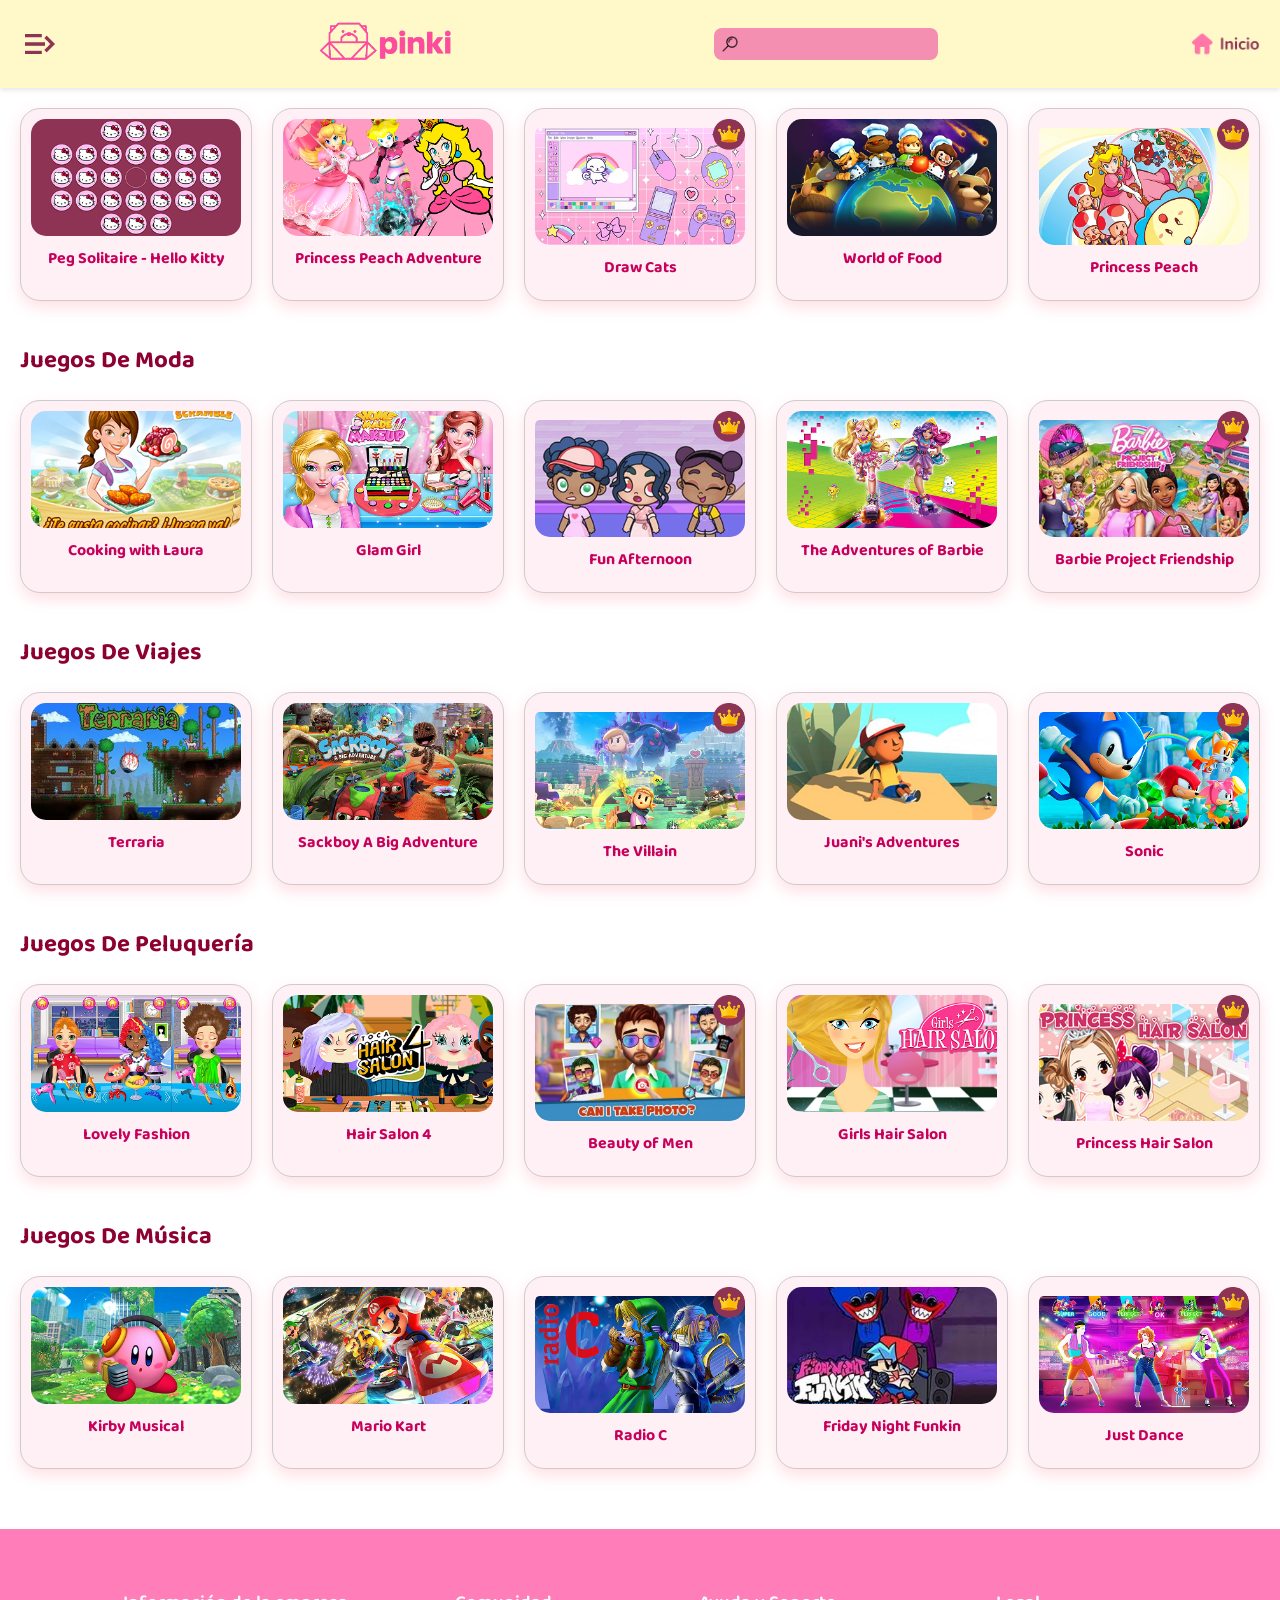
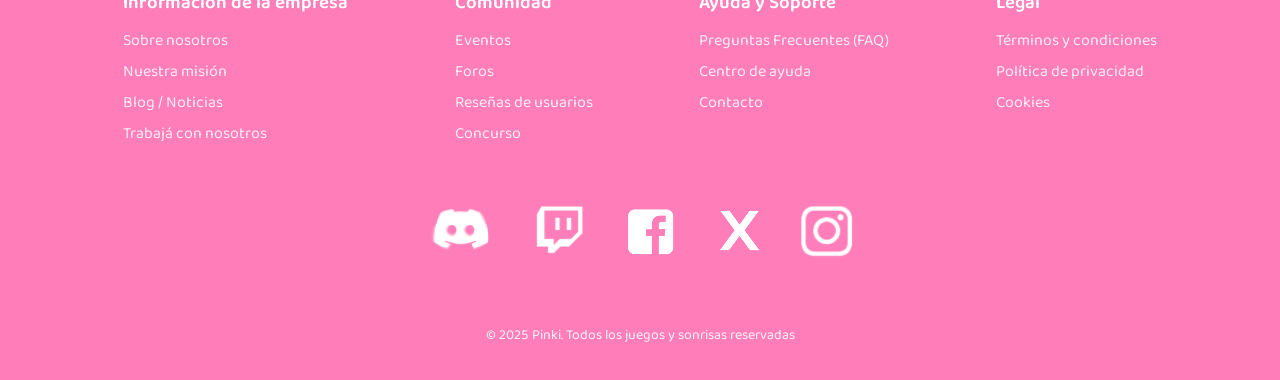
==== html/index.html @ 516a09ce "Actualizo cards" ====
<!DOCTYPE html>
<html lang="es">
<head>
    <meta charset="UTF-8">
    <meta name="viewport" content="width=device-width, initial-scale=1.0">
    <title>Pinki - Página de Inicio</title>
    <link rel="stylesheet" href="../css/styles.css" > <!-- Ruta al archivo CSS -->
    <link href="https://fonts.googleapis.com/css2?family=Baloo+2:wght@400;600;700&display=swap" rel="stylesheet">
</head>

<body>
    <!-- Encabezado -->
    <header class="header">
        <button class="menu-button">
            <img src="../img/menu.png" alt="Menú">
        </button>
        <div class="logo">
            <img src="../img/logo.png" alt="Pinki">
        </div>
        <div class="search">
            <input type="text" placeholder="">
        </div>
        <a href="index.html" class="home-link">
            <img src="../img/icon.png" alt="Inicio">
        </a>
    </header>

    <!-- Menú lateral -->
    <aside class="sidebar">
        <div class="user-info">
            <img src="../img/user-icon.png" alt="">
            <p>princesa123</p>
        </div>
        <nav class="menu">
            <ul>
            <li><img src="../img/beach-icon.png" alt="Juegos de Playa">playa</li>
            <li><img src="../img/travel-icon.png" alt="Juegos de Viajes">viajes</li>
            <li><img src="../img/cooking-icon.png" alt="Juegos de Cocina">cocina</li>
            <li><img src="../img/clothing-icon.png" alt="Juegos de Ropa">ropa</li>
            <li><img src="../img/music-icon.png" alt="Juegos de Musica">música</li>
            <li><img src="../img/magic-icon.png" alt="Juegos de Magia">magia</li>
            </ul>
        </nav>
    </aside>

    <!-- Fondo semitransparente para cerrar el menú -->
    <div class="overlay"></div>

    
    <!-- Contenido principal -->
    <main class="main-content">
        <section class="games-section">
            <div class="games-grid">
    <div class="game-card">
        <img src="../img/peg.png" alt="Peg Solitaire - Hello Kitty">
        <p>Peg Solitaire - Hello Kitty</p>
        <button class="play-btn" onclick="location.href='juego.html'">Jugar</button>
    </div>
    <div class="game-card">
        <img src="../img/princess-peach-adventure.png" alt="Princess Peach Adventure">
        <p>Princess Peach Adventure</p>
        <button class="play-btn">Jugar</button>
    </div>
    <div class="game-card">
        <img src="../img/draw-cats.png" alt="Draw Cats">
        <p>Draw Cats</p>
        <button class="play-btn">Comprar</button>
    </div>
    <div class="game-card">
        <img src="../img/world-of-food.png" alt="World of Food">
        <p>World of Food</p>
        <button class="play-btn">Jugar</button>
    </div>
    <div class="game-card">
        <img src="../img/princess-peach.png" alt="Princess Peach">
        <p>Princess Peach</p>
        <button class="play-btn">Comprar</button>
    </div>
</div>

        </section>
          <!-- Sección: Juegos de Moda -->
        <section class="games-section">
            <h2>Juegos De Moda</h2>
            <div class="games-grid">
                <div class="game-card">
                    <img src="../img/cooking-with-laura.png" alt="Cooking with Laura">
                    <p>Cooking with Laura</p>
                    <button class="play-btn">Jugar</button>
                </div>
                <div class="game-card">
                    <img src="../img/glam-girl.png" alt="Glam Girl">
                    <p>Glam Girl</p>
                    <button class="play-btn">Jugar</button>
                </div>
                <div class="game-card">
                    <img src="../img/fun-afternoon.png" alt="Fun Afternoon">
                    <p>Fun Afternoon</p>
                    <button class="play-btn">Comprar</button>
                </div>
                <div class="game-card">
                    <img src="../img/adventures-of-barbie.png" alt="The Adventures of Barbie">
                    <p>The Adventures of Barbie</p>
                    <button class="play-btn">Jugar</button>
                </div>
                <div class="game-card">
                    <img src="../img/barbie-project-friendship.png" alt="Barbie Project Friendship">
                    <p>Barbie Project Friendship</p>
                    <button class="play-btn">Comprar</button>
                </div>
            </div>
        </section>

        <!-- Sección: Juegos de Viajes -->
        <section class="games-section">
            <h2>Juegos De Viajes</h2>
            <div class="games-grid">
                <div class="game-card">
                    <img src="../img/terraria.png" alt="Terraria">
                    <p>Terraria</p>
                    <button class="play-btn">Jugar</button>
                </div>
                <div class="game-card">
                    <img src="../img/sackboy.png" alt="Sackboy A Big Adventure">
                    <p>Sackboy A Big Adventure</p>
                    <button class="play-btn">Jugar</button>
                </div>
                <div class="game-card">
                    <img src="../img/the-villain.png" alt="The Villain">
                    <p>The Villain</p>
                    <button class="play-btn">Comprar</button>
                </div>
                <div class="game-card">
                    <img src="../img/juani-adventures.png" alt="Juani's Adventures">
                    <p>Juani's Adventures</p>
                    <button class="play-btn">Jugar</button>
                </div>
                <div class="game-card">
                    <img src="../img/sonic.png" alt="Sonic">
                    <p>Sonic</p>
                    <button class="play-btn">Comprar</button>
                </div>
            </div>
        </section>

        <!-- Sección: Juegos de Peluquería -->
        <section class="games-section">
            <h2>Juegos De Peluquería</h2>
            <div class="games-grid">
                <div class="game-card">
                    <img src="../img/lovely-fashion.png" alt="Lovely Fashion">
                    <p>Lovely Fashion</p>
                    <button class="play-btn">Jugar</button>
                </div>
                <div class="game-card">
                    <img src="../img/hair-salon-4.png" alt="Hair Salon 4">
                    <p>Hair Salon 4</p>
                    <button class="play-btn">Jugar</button>
                </div>
                <div class="game-card">
                    <img src="../img/beauty-of-men.png" alt="Beauty of Men">
                    <p>Beauty of Men</p>
                    <button class="play-btn">Comprar</button>
                </div>
                <div class="game-card">
                    <img src="../img/girls-hair-salon.png" alt="Girls Hair Salon">
                    <p>Girls Hair Salon</p>
                    <button class="play-btn">Jugar</button>
                </div>
                <div class="game-card">
                    <img src="../img/princess-hair-salon.png" alt="Princess Hair Salon">
                    <p>Princess Hair Salon</p>
                    <button class="play-btn">Comprar</button>
                </div>
            </div>
        </section>

        <!-- Sección: Juegos de Música -->
        <section class="games-section">
            <h2>Juegos De Música</h2>
            <div class="games-grid">
                <div class="game-card">
                    <img src="../img/kirby-musical.png" alt="Kirby Musical">
                    <p>Kirby Musical</p>
                    <button class="play-btn">Jugar</button>
                </div>
                <div class="game-card">
                    <img src="../img/mario-kart.png" alt="Mario Kart">
                    <p>Mario Kart</p>
                    <button class="play-btn">Jugar</button>
                </div>
                <div class="game-card">
                    <img src="../img/radio-c.png" alt="Radio C">
                    <p>Radio C</p>
                    <button class="play-btn">Comprar</button>
                </div>
                <div class="game-card">
                    <img src="../img/friday-night-funkin.png" alt="Friday Night Funkin">
                    <p>Friday Night Funkin</p>
                    <button class="play-btn">Jugar</button>
                </div>
                <div class="game-card">
                    <img src="../img/just-dance.png" alt="Just Dance">
                    <p>Just Dance</p>
                    <button class="play-btn">Comprar</button>
                </div>
            </div>
        </section>
    </main>

    <!-- Pie de página -->
 <footer class="footer">
  <div class="footer-container">
    <div class="footer-column">
      <h3>Información de la empresa</h3>
      <ul>
        <li><a href="#">Sobre nosotros</a></li>
        <li><a href="#">Nuestra misión</a></li>
        <li><a href="#">Blog / Noticias</a></li>
        <li><a href="#">Trabajá con nosotros</a></li>
      </ul>
    </div>

    <div class="footer-column">
      <h3>Comunidad</h3>
      <ul>
        <li><a href="#">Eventos</a></li>
        <li><a href="#">Foros</a></li>
        <li><a href="#">Reseñas de usuarios</a></li>
        <li><a href="#">Concurso</a></li>
      </ul>
    </div>

    <div class="footer-column">
      <h3>Ayuda y Soporte</h3>
      <ul>
        <li><a href="#">Preguntas Frecuentes (FAQ)</a></li>
        <li><a href="#">Centro de ayuda</a></li>
        <li><a href="#">Contacto</a></li>
      </ul>
    </div>

    <div class="footer-column">
      <h3>Legal</h3>
      <ul>
        <li><a href="#">Términos y condiciones</a></li>
        <li><a href="#">Política de privacidad</a></li>
        <li><a href="#">Cookies</a></li>
      </ul>
    </div>
 </div>

    <div class="social-icons">
        <a href="#"><img src="../img/discord.png" alt="Discord"></a>
        <a href="#"><img src="../img/twich.png" alt="Twitch"></a>
        <a href="#"><img src="../img/facebook.png" alt="Facebook"></a>
        <a href="#"><img src="../img/twitter.png" alt="X"></a>
        <a href="#"><img src="../img/instagram.png" alt="Instagram"></a>
    </div>
 
    <p class="footer-copy">© 2025 Pinki. Todos los juegos y sonrisas reservadas</p>
</footer>



<script src="../js/main.js"></script>
</body>
</html>
---- css/styles.css ----
/* === ESTILOS GENERALES === */
body {
    margin: 0;
    font-family: 'Baloo 2', cursive;
    background-color: #ffffff; /* Fondo blanco */
    color: #333;
}

h2 {
    font-size: 1.5rem;
    margin: 20px 0;
    color: #8D0032; /* Rosa */
}

/* === HEADER === */
.header {
    display: flex;
    align-items: center;
    justify-content: space-between;
    padding: 10px 20px;
    background-color: #fff8c8;
    box-shadow: 0 2px 5px rgba(0, 0, 0, 0.1);
}

.logo {
  display: flex;
  align-items: center;
  gap: 5px;
}

.logo img {
    width: 150px;
    height: auto;
}

.search input {
  background: #F48FB1 url("../img/lupa.png") no-repeat 8px center; /* fondo rosa + lupa */
  background-size: 16px; /* tamaño de la lupa */
  border: none;
  padding: 8px 12px 8px 32px; /* padding extra a la izquierda para que no tape el texto */
  border-radius: 8px;
  outline: none;
  font-size: 14px;
  width: 180px;
}

.home-link {
    display: flex;
    align-items: center;
    gap: 5px;
    text-decoration: none;
    color: #ff69b4; /* Rosa */
    font-weight: bold;
}

.home-link img {
    width: 70px;
}

/* === MENÚ LATERAL === */
.sidebar {
  position: fixed;
  top: 0;
  left: 0;
  width: 250px;              
  height: 100%;
  background-color: #BEE1C0; /* Rosa fuerte */
  color: #f34680;
  font-weight: bold;
  transform: translateX(-100%); /* Oculto al inicio */
  transition: transform 0.3s ease-in-out;
  padding: 20px;
  box-sizing: border-box;
  z-index: 1001; /* Encima del overlay */
}

/* Cuando el menú está activo */
.sidebar.active {
  transform: translateX(0);
}

/* Contenido del usuario */
.user-info {
  display: flex;
  align-items: center;
  gap: 10px;
  margin-bottom: 20px;
  color: white;
}

.user-info img {
  width: 30px;
  height: 30px;
}

/* Lista del menú */
.menu ul {
  list-style: none;
  padding: 0;
  margin: 0;
}

.menu li {
  display: flex;
  align-items: center;
  gap: 10px;
  padding: 10px 0;
  font-size: 1.1rem;
  cursor: pointer;
  transition: background-color 0.3s ease;
}

.menu li:hover {
  background-color: rgba(49, 51, 50, 0.2);
  border-radius: 10px;
}

.menu-button img {
    width: 30px;   /* tamaño del ícono */
    height: auto;
}

.menu-button {
    background: none;  /* sin fondo */
    border: none;      /* sin borde */
    cursor: pointer;
    padding: 5px;
    display: flex;
    align-items: center;
    justify-content: center;
}

/* === OVERLAY (fondo oscuro) === */
.overlay {
    display: none;
    position: fixed;
    top: 0;
    left: 0;
    width: 100%;
    height: 100%;
    background: rgba(0, 0, 0, 0.3);
    z-index: 1000; /* Debajo del menú */
    opacity: 0;
    transition: opacity 0.3s ease-in-out;
}

.overlay.active {
    display: block;
    opacity: 1;
}

/* === MAIN CONTENT === */
.main-content {
    padding: 20px;
}

.games-section {
    margin-bottom: 40px;
}

.games-grid {
    display: grid;
    grid-template-columns: repeat(auto-fit, minmax(150px, 1fr));
    gap: 20px;
}

.game-card {
    text-align: center;
    background-color: #fff;
    border: 1px solid #ccc;
    border-radius: 8px;
    padding: 10px;
    box-shadow: 0 2px 5px rgba(0, 0, 0, 0.1);
}

.game-card img {
    width: 100%;
    border-radius: 10px;
}

.game-card p {
    margin: 10px 0 0;
    font-size: 0.9rem;
    color: #333;
}

/* JUEGO */
.game-section {
  display: flex;
  flex-direction: column; /* para que el botón queda debajo */
  align-items: center;
  justify-content: center;
  margin-top: 20px;
}

.game-board {
  position: relative;
  display: flex;
  justify-content: center;
  align-items: center;
  margin: 20px auto;
  padding: 30px;
  border-radius: 10px;
  background-color: #863651; /* color de fondo del tablero */
}

/* Asegura que la imagen ocupe todo el tablero */
.game-board img {
  width: 100%;
  height: auto;
  border-radius: 10px;
  display: block;
}

/* BOTÓN JUGAR */
.play-btn {
  background: #FF5A76;
  border: none;
  padding: 16px 40px;
  color: white;
  font-weight: bold;
  font-size: 20px;
  border-radius: 12px;
  cursor: pointer;
  margin-top: 25px; /* separa del tablero */
  transition: all 0.3s ease;
}

.play-btn:hover {
  background: #8e2345; /* cambia a color mas oscuro */
  transform: scale(1.05); /* se agranda a penas al pasar el mouse */
  transition: all 0.3s ease; /* suaviza la animación */
}

.instrucciones {
  background-color: #FAEDED;
  border-radius: 10px;
  padding: 30px;
  margin: 50px auto;
  width: 80%;
  max-width: 700px;
  box-shadow: 0 2px 6px rgba(0, 0, 0, 0.05);
  font-family: 'Nunito', sans-serif;
}

.instrucciones h2 {
  color: #FF5A76;
  font-size: 1.3rem;
  margin-bottom: 15px;
}

.instrucciones p {
  font-size: 1rem;
  color: #2c2c2c;
  line-height: 1.5;
  margin-bottom: 25px;
}

.instrucciones h3 {
  color: #FF5A76;
  font-size: 1.1rem;
  margin-bottom: 10px;
}

.instrucciones ul {
  padding-left: 25px;
  list-style-type: disc;
}

.instrucciones li {
  color: #222;
  margin-bottom: 8px;
  line-height: 1.5;
}

/* COMENTARIOS  */
.comentarios-container {
  background-color: #FAEDED;
  border-radius: 15px;
  padding: 30px;
  margin: 40px auto;
  width: 90%;
  max-width: 700px;
  font-family: 'Baloo 2', cursive;
}

.comentarios-container h2 {
  color: #FF5A76;
  font-size: 1.4rem;
  margin-bottom: 25px;
  display: flex;
  align-items: center;
  gap: 8px;
}

.comentario {
  display: flex;
  align-items: flex-start;
  gap: 12px;
  margin-bottom: 18px;
}

.comentario img {
  width: 36px;
  height: 36px;
  border-radius: 50%;
  object-fit: cover;
}

.comentario-info {
  display: flex;
  flex-direction: column;
}

.nombre {
  margin: 0 0 5px 0;
  font-weight: bold;
  color: #8E3353; 
  font-size: 0.95rem;
}

.mensaje {
  background-color: #fff;
  border-radius: 8px;
  border: 1px solid #D1D1D1; /* Borde */
  padding: 6px 12px;
  width: 320px;          
  height: 28px;        
  display: flex;
  align-items: center;
  box-shadow: 0 2px 4px rgba(0,0,0,0.08); /* Sombra */
  font-size: 0.9rem;
  color: #8E3353;
}
.usuario-actual input {
  border: 1px solid #D1D1D1;
  border-radius: 8px;
  padding: 6px 12px;
  width: 320px;
  height: 28px;
  box-shadow: 0 2px 4px rgba(0,0,0,0.08);
  font-family: 'Baloo 2', cursive;
  font-size: 0.9rem;
}

.usuario-actual input::placeholder {
  color: #999;
}

/* === FOOTER === */
.footer {
  background-color: #ff7eb9;
  color: white;
  padding: 40px 20px 20px;
  text-align: left;
  font-family: 'Baloo 2', cursive;
}

.footer-container {
  display: flex;
  justify-content: space-around;
  flex-wrap: wrap;
  gap: 40px;
  max-width: 1100px;
  margin: 0 auto;
}

.footer-column h3 {
  font-weight: 600;
  margin-bottom: 10px;
}

.footer-column ul {
  list-style: none;
  padding: 0;
  margin: 0;
}

.footer-column ul li {
  margin: 6px 0;
}

.footer-column ul li a {
  color: white;
  text-decoration: none;
  opacity: 0.85;
  transition: 0.3s;
}

.footer-column ul li a:hover {
  opacity: 1;
  text-decoration: underline;
}

.social-icons {
  margin-top: 25px;
  display: flex;
  justify-content: center;  /* 🔹 Centra los íconos horizontalmente */
  align-items: center;
  gap: 20px;                /* 🔹 Espacio parejo entre íconos */
}

.social-icons a img {
  
  object-fit: contain;      /* 🔹 Evita deformaciones */
  filter: brightness(0) invert(1); /* 🔹 Blanco sobre fondo rosa */
  transition: transform 0.3s ease;
}

.social-icons a img:hover {
  transform: scale(1.2);    /* 🔹 Efecto al pasar el mouse */
}

.footer-copy {
  text-align: center;
  font-size: 14px;
  margin-top: 30px;
  opacity: 0.9;
}

/* === CARDS MODERNAS Y ANIMADAS SIN DEGRADE === */
.games-grid {
    display: grid;
    grid-template-columns: repeat(auto-fit, minmax(180px, 1fr));
    gap: 20px;
}

.game-card {
    position: relative;
    background-color: #fff0f5; /* color sólido en lugar de degrade */
    border-radius: 20px;
    overflow: hidden;
    box-shadow: 0 6px 15px rgba(255, 90, 118, 0.2);
    text-align: center;
    transition: transform 0.4s ease, box-shadow 0.4s ease, background-color 0.4s ease;
}

.game-card img {
    width: 100%;
    height: auto;
    display: block;
    border-radius: 15px;
    transition: transform 0.4s ease, filter 0.4s ease;
}

.game-card p {
    margin: 10px 0;
    font-size: 1rem;
    font-weight: 700;
    color: #c7005b;
    padding: 0 5px;
    transition: color 0.3s ease;
}

/* BOTÓN JUGAR MODERNO */
.game-card .play-btn {
    position: absolute;
    top: 50%;
    left: 50%;
    transform: translate(-50%, -50%) scale(0);
    background-color: #ff5a76; /* color sólido */
    color: #fff;
    border: none;
    padding: 12px 28px;
    font-weight: bold;
    font-size: 1.05rem;
    border-radius: 50px;
    cursor: pointer;
    box-shadow: 0 0 20px rgba(255, 90, 118, 0.6);
    opacity: 0;
    z-index: 10;
    transition: transform 0.4s ease, opacity 0.4s ease, box-shadow 0.4s ease;
}

/* HOVER EFECTO LEVITAR */
.game-card:hover {
    transform: translateY(-15px);
    box-shadow: 0 15px 30px rgba(255, 90, 118, 0.4);
    background-color: #ffe6f0; /* color sólido al pasar el mouse */
}

.game-card:hover img {
    transform: scale(1.08);
    filter: brightness(1.1);
}

.game-card:hover p {
    color: #ff2d6a;
}

.game-card:hover .play-btn {
    transform: translate(-50%, -50%) scale(1);
    opacity: 1;
    box-shadow: 0 0 25px rgba(255, 90, 118, 0.8);
}

/* TRANSICIÓN DE BOTÓN AL PASAR EL MOUSE */
.game-card .play-btn:hover {
    transform: translate(-50%, -50%) scale(1.1);
    box-shadow: 0 0 30px rgba(255, 90, 118, 1);
}
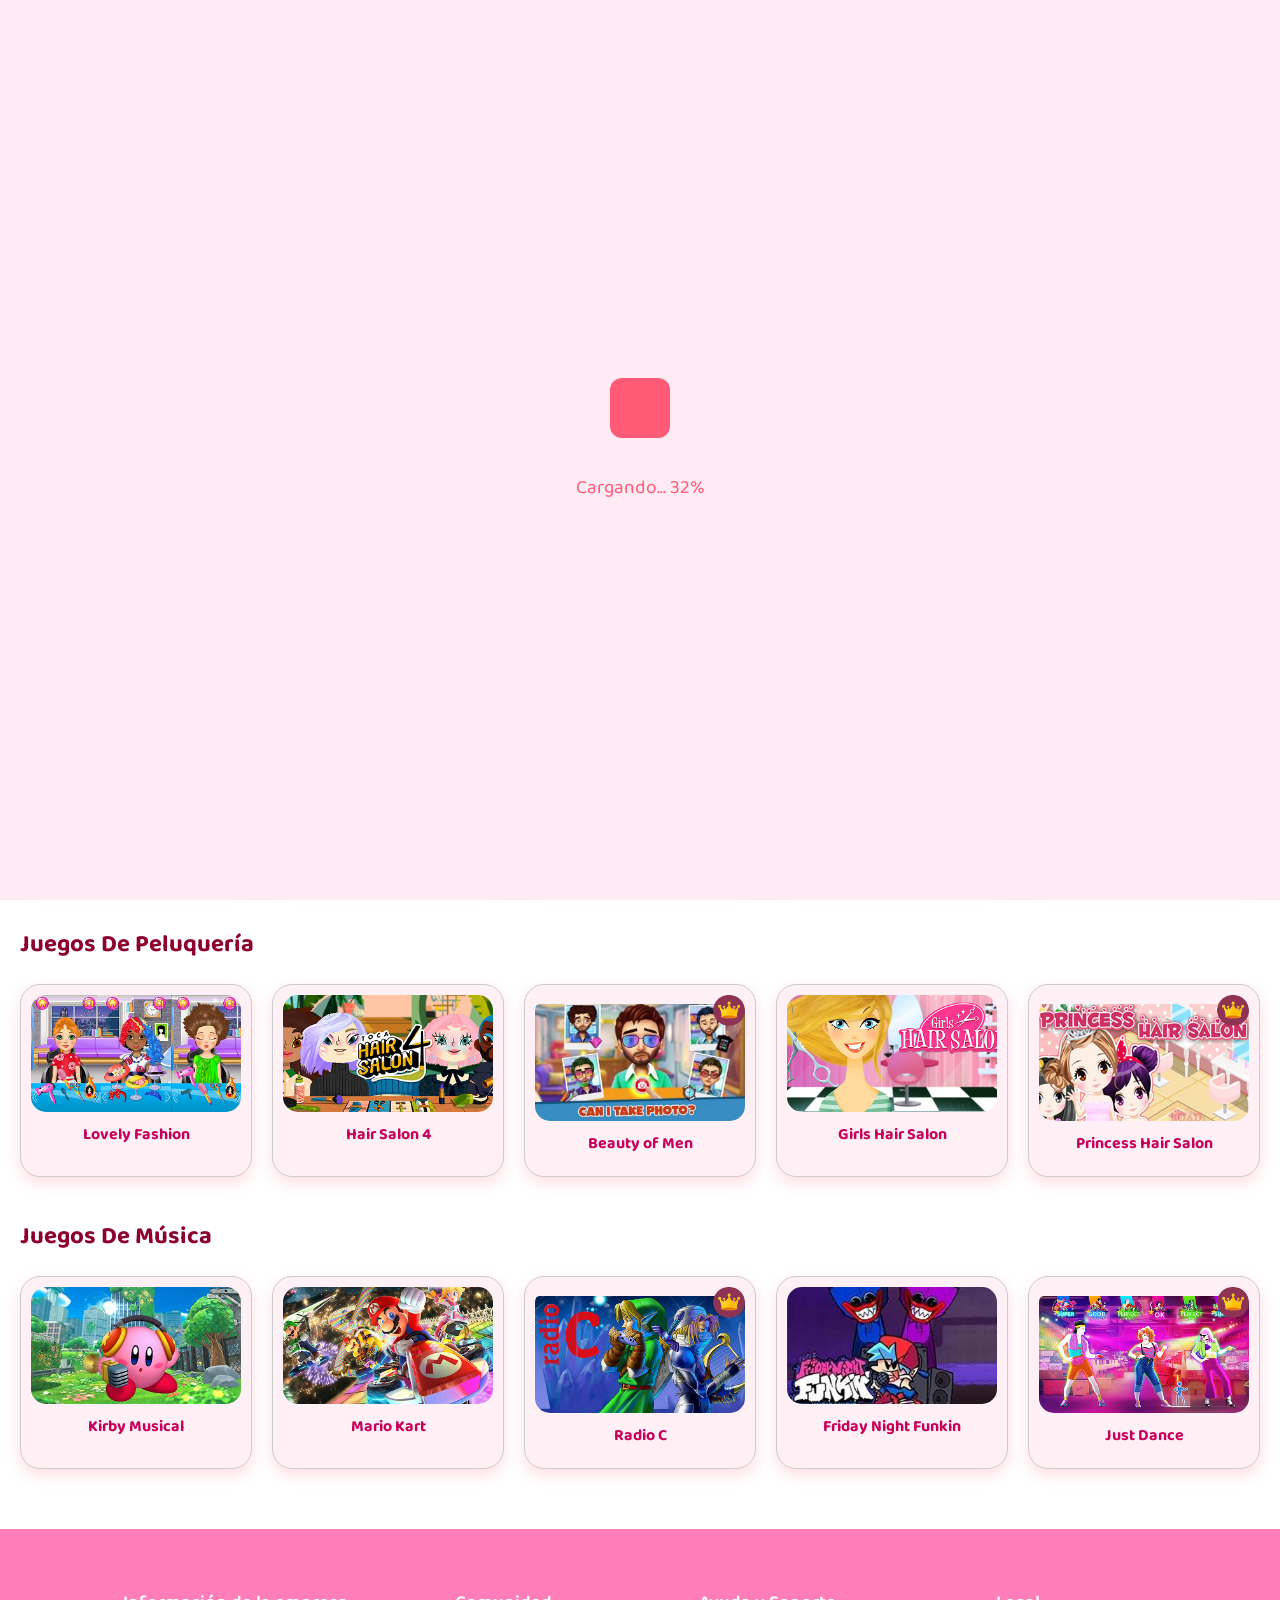
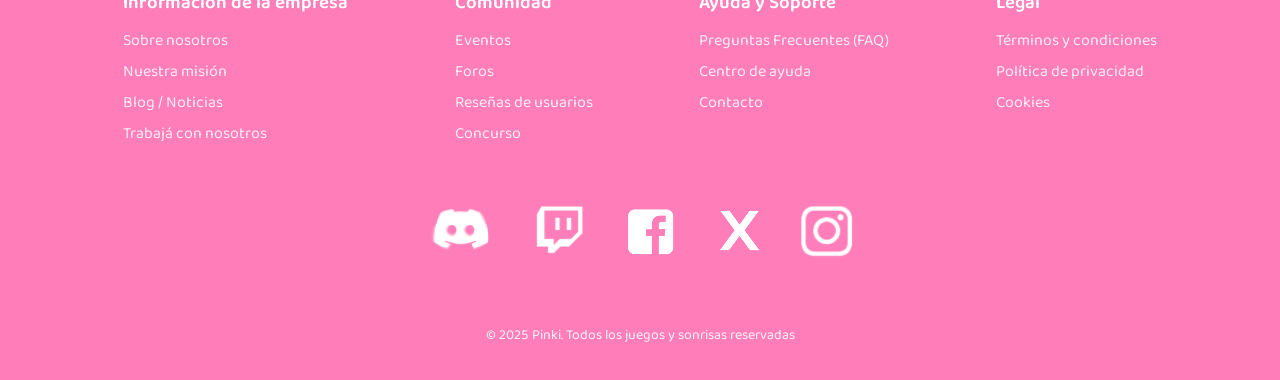
==== commit e6a6dd7c: "agrego loading" ====
--- a/html/index.html
+++ b/html/index.html
@@ -9,6 +9,16 @@
 </head>
 
 <body>
+    <!-- 🔹 LOADER SIMULADO -->
+<div id="loader">
+  <div class="loader-content">
+    <div class="spinner"></div>
+    <p class="loading-text">Cargando... <span id="progress">0%</span></p>
+  </div>
+</div>
+
+
+
     <!-- Encabezado -->
     <header class="header">
         <button class="menu-button">
--- a/css/styles.css
+++ b/css/styles.css
@@ -185,10 +185,11 @@
 }
 
 /* JUEGO */
+
 .game-section {
   display: flex;
-  flex-direction: column; /* para que el botón queda debajo */
-  align-items: center;
+  flex-direction: column;
+  align-items: center; 
   justify-content: center;
   margin-top: 20px;
 }
@@ -198,22 +199,25 @@
   display: flex;
   justify-content: center;
   align-items: center;
-  margin: 20px auto;
-  padding: 30px;
+  width: 600px;  
+  height: 600px;
   border-radius: 10px;
-  background-color: #863651; /* color de fondo del tablero */
-}
-
-/* Asegura que la imagen ocupe todo el tablero */
+  background-color: #863651;
+  overflow: hidden;
+}
+
+/* IMAGEN DEL TABLERO */
 .game-board img {
   width: 100%;
-  height: auto;
+  height: 100%;
+  object-fit: cover;
   border-radius: 10px;
   display: block;
 }
 
 /* BOTÓN JUGAR */
 .play-btn {
+  position: relative;
   background: #FF5A76;
   border: none;
   padding: 16px 40px;
@@ -222,14 +226,34 @@
   font-size: 20px;
   border-radius: 12px;
   cursor: pointer;
-  margin-top: 25px; /* separa del tablero */
+  margin-top: 25px;
+  overflow: hidden; /* mantiene la animación dentro del botón */
   transition: all 0.3s ease;
+  align-self: center; /* asegura que quede centrado */
+}
+
+/* EFECTO DE BRILLO */
+.play-btn::before {
+  content: "";
+  position: absolute;
+  top: 0;
+  left: -80px;
+  width: 50px;
+  height: 100%;
+  background: rgba(255, 255, 255, 0.4);
+  transform: skewX(-25deg);
+  transition: left 0.5s ease;
+}
+
+/* ANIMACIÓN AL PASAR EL MOUSE */
+.play-btn:hover::before {
+  left: 120%;
 }
 
 .play-btn:hover {
-  background: #8e2345; /* cambia a color mas oscuro */
-  transform: scale(1.05); /* se agranda a penas al pasar el mouse */
-  transition: all 0.3s ease; /* suaviza la animación */
+  background: #8e2345;
+  transform: scale(1.05);
+  box-shadow: 0 0 20px rgba(255, 90, 118, 0.4);
 }
 
 .instrucciones {
@@ -290,7 +314,7 @@
   margin-bottom: 25px;
   display: flex;
   align-items: center;
-  gap: 8px;
+  gap: 10px;
 }
 
 .comentario {
@@ -324,7 +348,7 @@
   border-radius: 8px;
   border: 1px solid #D1D1D1; /* Borde */
   padding: 6px 12px;
-  width: 320px;          
+  width: 550px;          
   height: 28px;        
   display: flex;
   align-items: center;
@@ -336,7 +360,7 @@
   border: 1px solid #D1D1D1;
   border-radius: 8px;
   padding: 6px 12px;
-  width: 320px;
+  width: 550px;
   height: 28px;
   box-shadow: 0 2px 4px rgba(0,0,0,0.08);
   font-family: 'Baloo 2', cursive;
@@ -500,4 +524,69 @@
     box-shadow: 0 0 30px rgba(255, 90, 118, 1);
 }
 
-
+/* === LOADER SIMULADO === */
+#loader {
+  position: fixed;
+  inset: 0;
+  background-color: #ffebf3;
+  display: flex;
+  align-items: center;
+  justify-content: center;
+  z-index: 9999;
+  transition: opacity 0.6s ease;
+  opacity: 1;
+  font-family: 'Baloo 2', cursive;
+}
+
+.loader-content {
+  display: flex;
+  flex-direction: column;
+  align-items: center;
+  justify-content: center;
+  text-align: center;
+}
+
+/* 🔸 Cuadrado animado */
+.spinner {
+  width: 60px;
+  height: 60px;
+  background-color: #ff5a76;
+  border-radius: 12px;
+  animation: girarYColor 1.2s ease-in-out infinite;
+  margin-bottom: 15px;
+}
+
+/* Animación combinada: gira + cambia de color + escala */
+@keyframes girarYColor {
+  0% {
+    transform: rotate(0deg) scale(1);
+    background-color: #ff5a76;
+  }
+  25% {
+    transform: rotate(90deg) scale(1.1);
+    background-color: #ff8ba5;
+  }
+  50% {
+    transform: rotate(180deg) scale(1);
+    background-color: #ffaec4;
+  }
+  75% {
+    transform: rotate(270deg) scale(0.9);
+    background-color: #ff8ba5;
+  }
+  100% {
+    transform: rotate(360deg) scale(1);
+    background-color: #ff5a76;
+  }
+}
+
+.loading-text {
+  color: #ff5a76;
+  font-size: 1.2rem;
+}
+
+/* 🔸 Cuando termina la carga */
+#loader.fade-out {
+  opacity: 0;
+  pointer-events: none;
+}
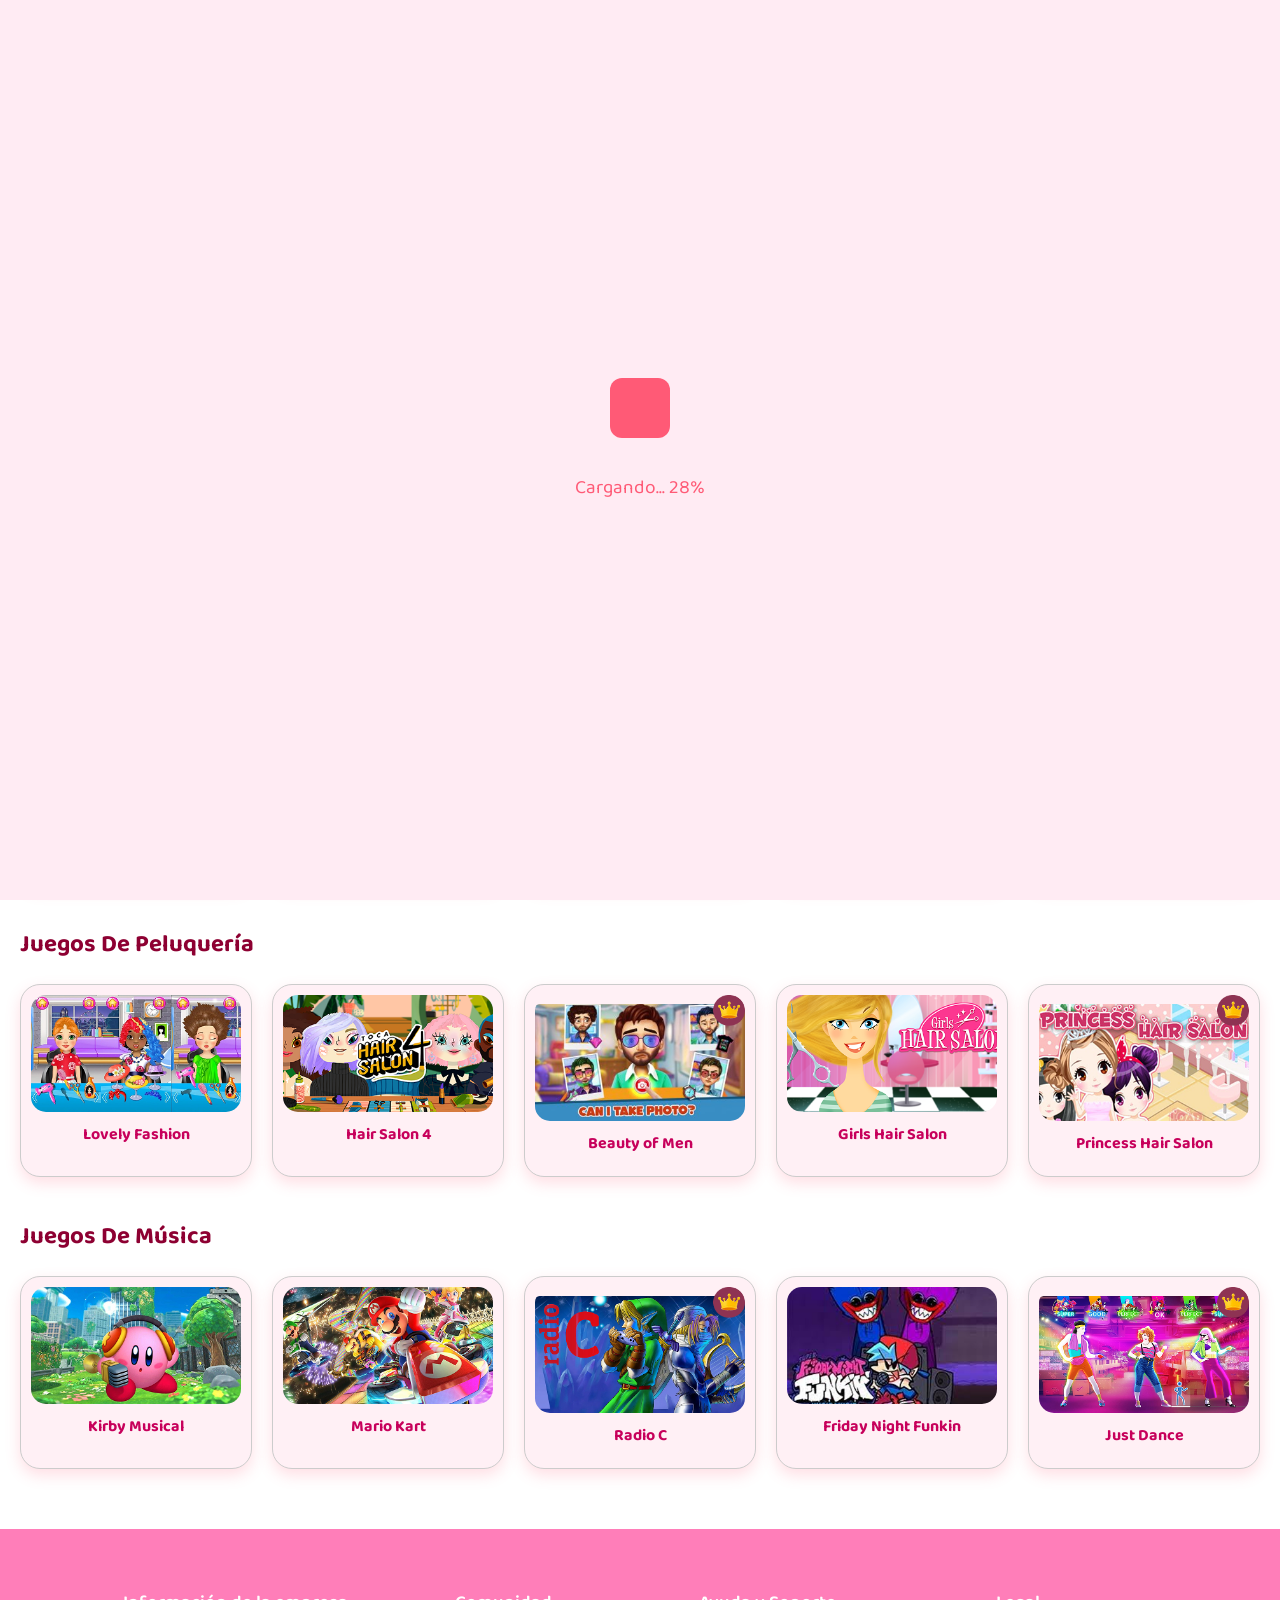
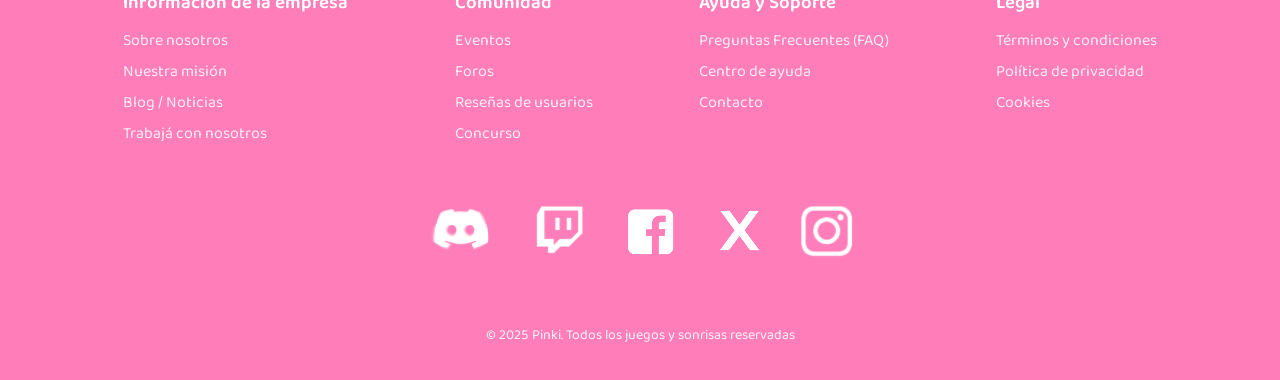
==== commit 5aa92d34: "agregue modificaciones a los botones,animaciones" ====
--- a/html/index.html
+++ b/html/index.html
@@ -9,7 +9,7 @@
 </head>
 
 <body>
-    <!-- 🔹 LOADER SIMULADO -->
+    <!-- LOADER SIMULADO -->
 <div id="loader">
   <div class="loader-content">
     <div class="spinner"></div>
@@ -43,7 +43,7 @@
         </div>
         <nav class="menu">
             <ul>
-            <li><img src="../img/beach-icon.png" alt="Juegos de Playa">playa</li>
+            <li><img src="../img/beach-icon.png" alt="Juegos de Playa" >playa</li>
             <li><img src="../img/travel-icon.png" alt="Juegos de Viajes">viajes</li>
             <li><img src="../img/cooking-icon.png" alt="Juegos de Cocina">cocina</li>
             <li><img src="../img/clothing-icon.png" alt="Juegos de Ropa">ropa</li>
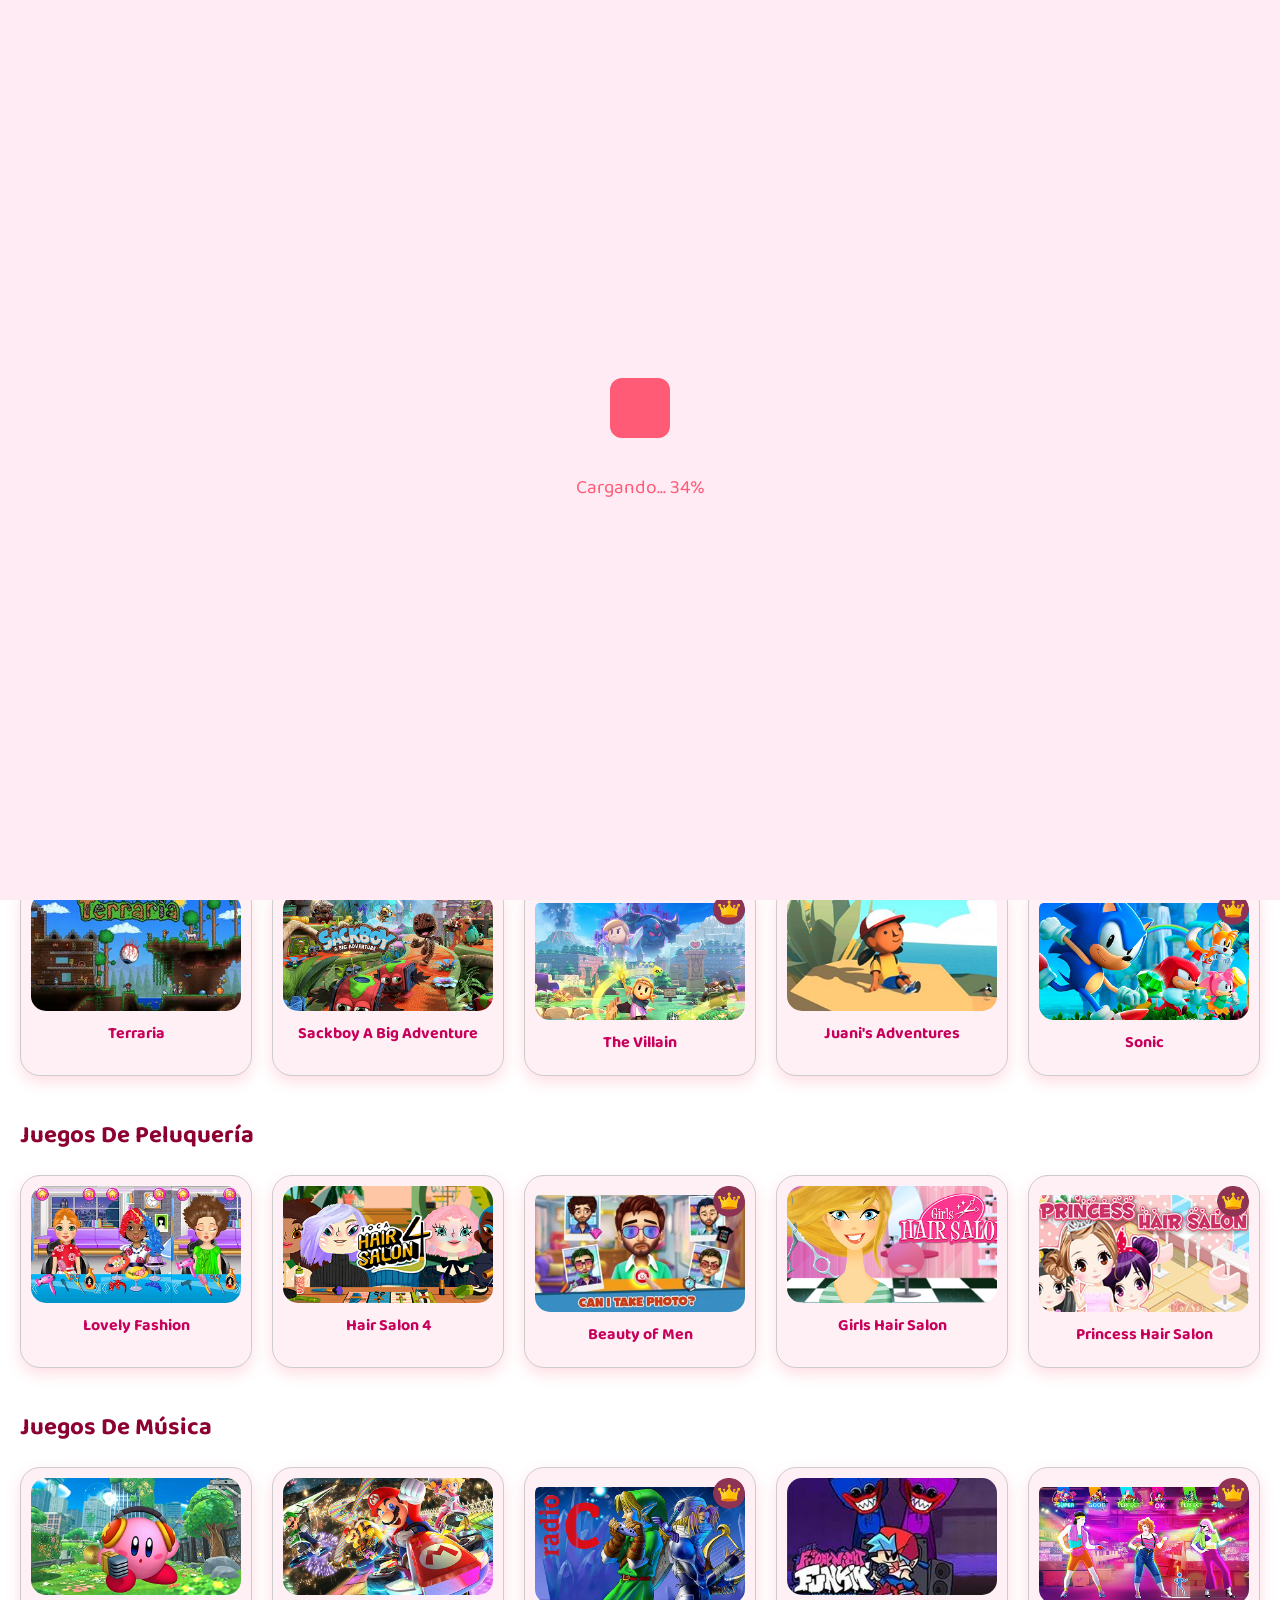
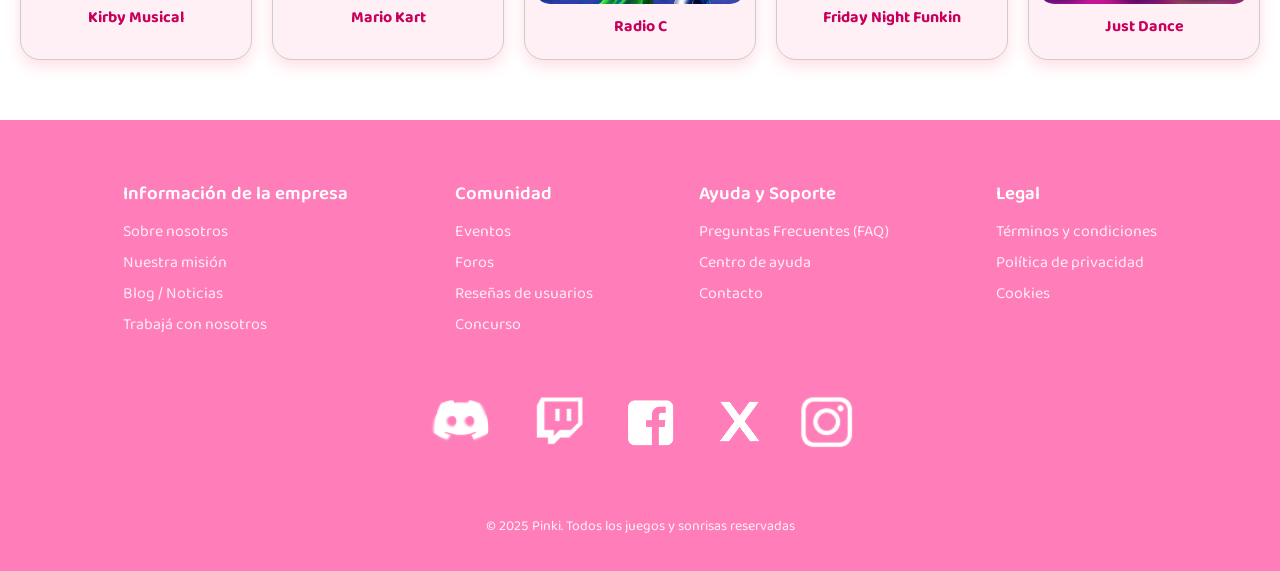
==== commit a63b3981: "Agrego carrusel" ====
--- a/html/index.html
+++ b/html/index.html
@@ -16,9 +16,6 @@
     <p class="loading-text">Cargando... <span id="progress">0%</span></p>
   </div>
 </div>
-
-
-
     <!-- Encabezado -->
     <header class="header">
         <button class="menu-button">
@@ -60,35 +57,43 @@
     <!-- Contenido principal -->
     <main class="main-content">
         <section class="games-section">
-            <div class="games-grid">
-    <div class="game-card">
+  <h2>Juegos Destacados</h2>
+
+  <div class="carousel-container">
+    <button class="carousel-btn prev">&#10094;</button>
+
+    <div class="carousel-track">
+      <div class="game-card">
         <img src="../img/peg.png" alt="Peg Solitaire - Hello Kitty">
         <p>Peg Solitaire - Hello Kitty</p>
         <button class="play-btn" onclick="location.href='juego.html'">Jugar</button>
-    </div>
-    <div class="game-card">
+      </div>
+      <div class="game-card">
         <img src="../img/princess-peach-adventure.png" alt="Princess Peach Adventure">
         <p>Princess Peach Adventure</p>
         <button class="play-btn">Jugar</button>
-    </div>
-    <div class="game-card">
+      </div>
+      <div class="game-card">
         <img src="../img/draw-cats.png" alt="Draw Cats">
         <p>Draw Cats</p>
         <button class="play-btn">Comprar</button>
-    </div>
-    <div class="game-card">
+      </div>
+      <div class="game-card">
         <img src="../img/world-of-food.png" alt="World of Food">
         <p>World of Food</p>
         <button class="play-btn">Jugar</button>
-    </div>
-    <div class="game-card">
+      </div>
+      <div class="game-card">
         <img src="../img/princess-peach.png" alt="Princess Peach">
         <p>Princess Peach</p>
         <button class="play-btn">Comprar</button>
-    </div>
-</div>
-
-        </section>
+      </div>
+    </div>
+
+    <button class="carousel-btn next">&#10095;</button>
+  </div>
+</section>
+
           <!-- Sección: Juegos de Moda -->
         <section class="games-section">
             <h2>Juegos De Moda</h2>
--- a/css/styles.css
+++ b/css/styles.css
@@ -590,3 +590,54 @@
   opacity: 0;
   pointer-events: none;
 }
+
+
+/* === CARRUSEL DE JUEGOS === */
+.carousel-container {
+  position: relative;
+  overflow: hidden;
+  width: 100%;
+  margin: 0 auto;
+  padding: 20px 0;
+}
+
+.carousel-track {
+  display: flex;
+  gap: 20px;
+  transition: transform 0.5s ease-in-out;
+}
+
+.carousel-btn {
+  position: absolute;
+  top: 50%;
+  transform: translateY(-50%);
+  background-color: #ff5a76;
+  border: none;
+  color: white;
+  font-size: 2rem;
+  border-radius: 50%;
+  cursor: pointer;
+  padding: 10px 14px;
+  z-index: 5;
+  box-shadow: 0 4px 12px rgba(255, 90, 118, 0.3);
+  transition: background-color 0.3s ease, transform 0.2s ease;
+}
+
+.carousel-btn:hover {
+  background-color: #c7005b;
+  transform: translateY(-50%) scale(1.1);
+}
+
+.carousel-btn.prev {
+  left: 10px;
+}
+
+.carousel-btn.next {
+  right: 10px;
+}
+
+/* Ajuste de las cards dentro del carrusel */
+.carousel-track .game-card {
+  min-width: 220px;
+  flex: 0 0 auto;
+}
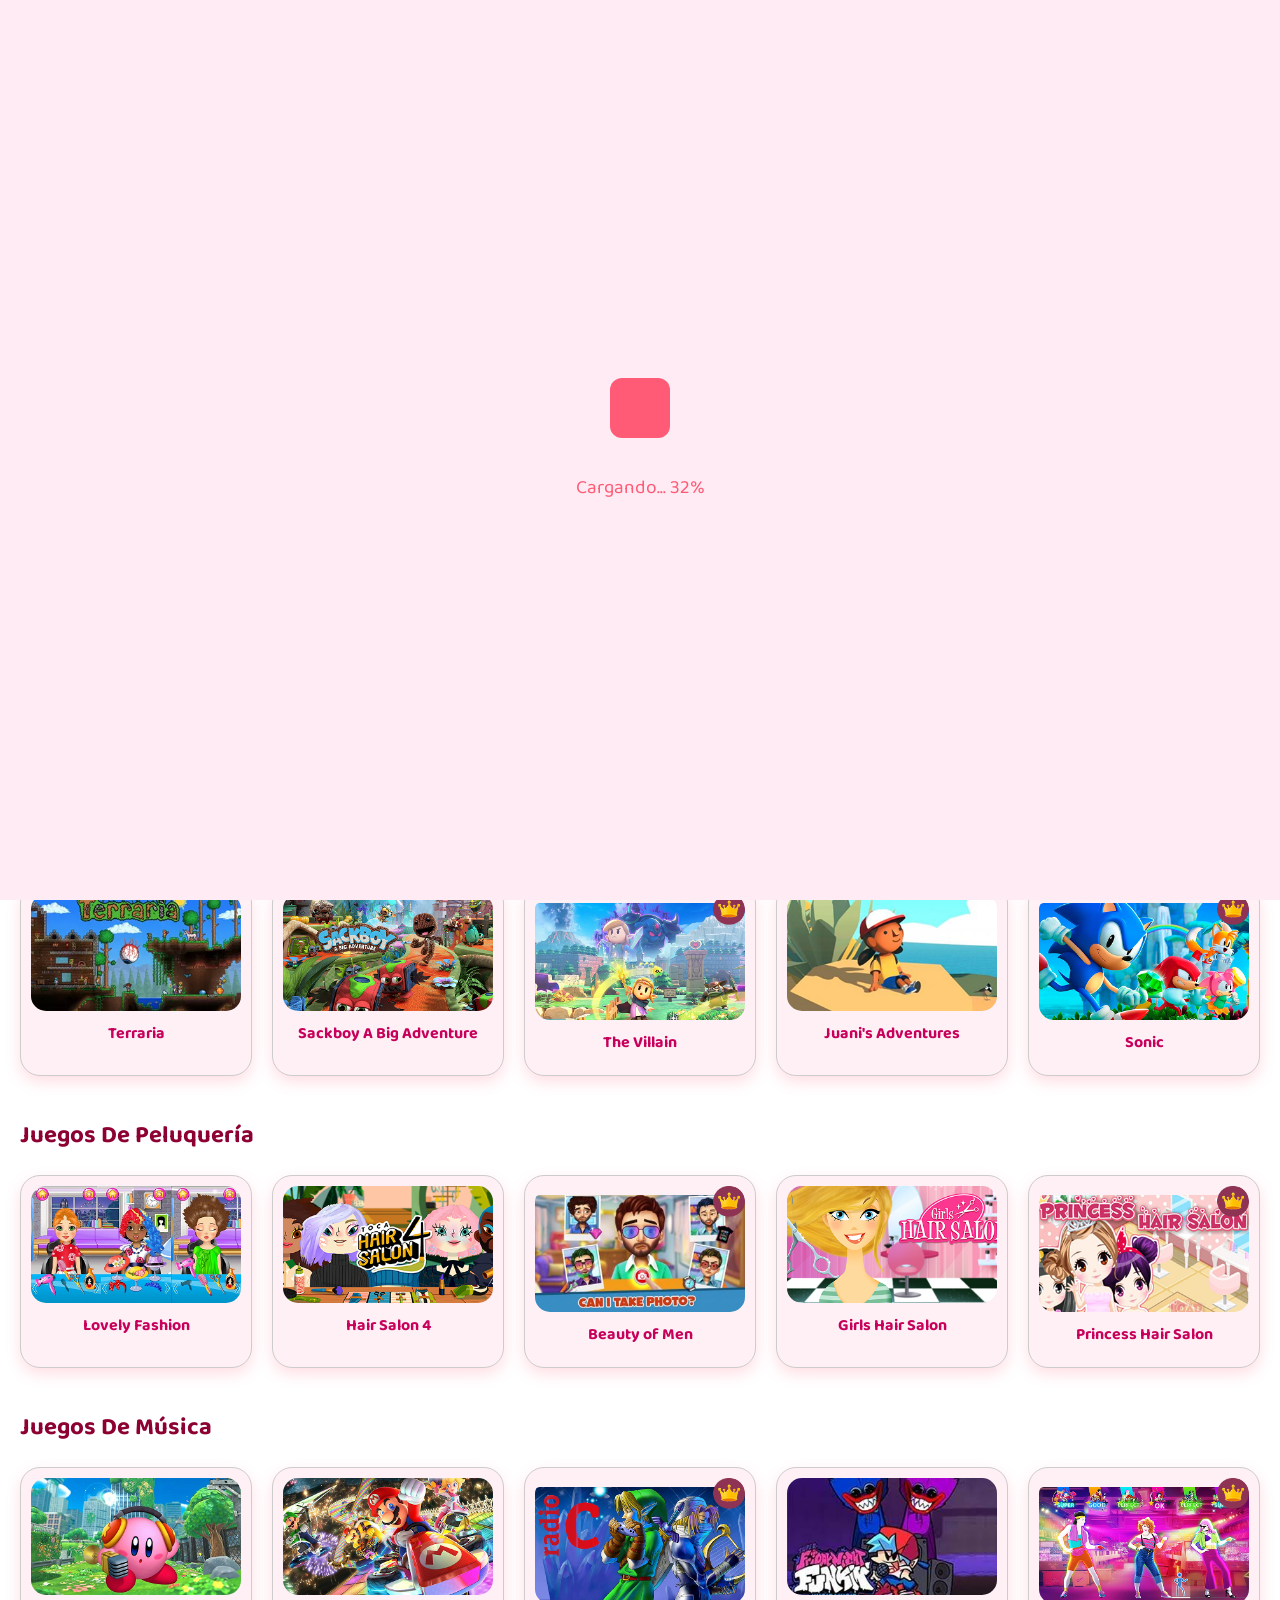
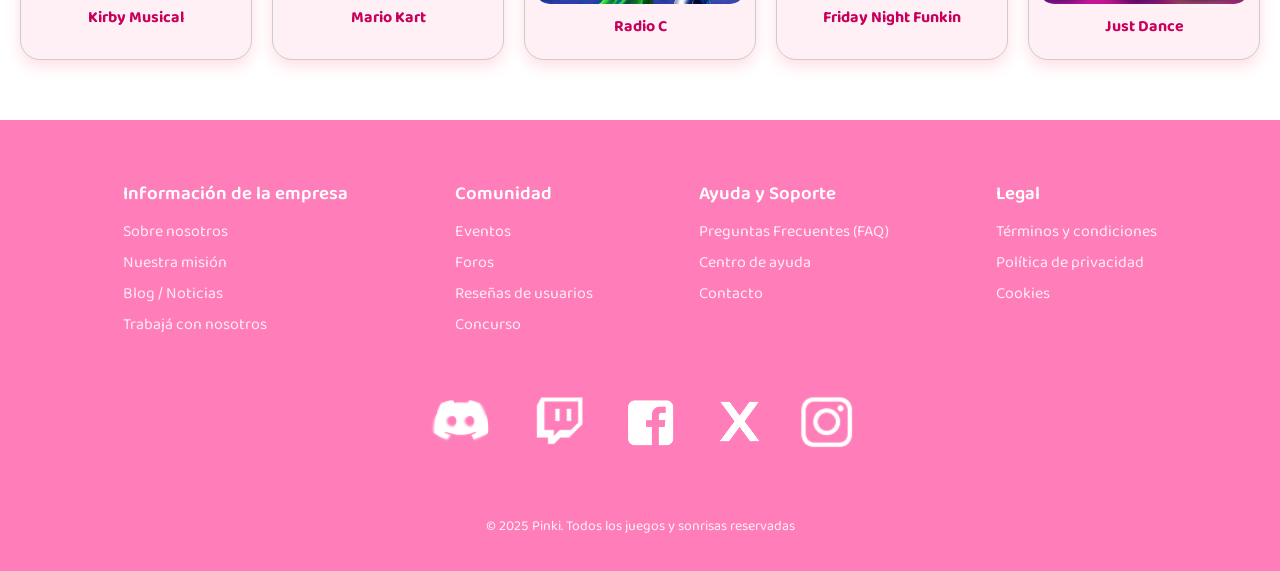
==== commit e9260da9: "actualizo cambios" ====
--- a/html/index.html
+++ b/html/index.html
@@ -69,9 +69,9 @@
         <button class="play-btn" onclick="location.href='juego.html'">Jugar</button>
       </div>
       <div class="game-card">
-        <img src="../img/princess-peach-adventure.png" alt="Princess Peach Adventure">
-        <p>Princess Peach Adventure</p>
-        <button class="play-btn">Jugar</button>
+        <img src="../img/frozenCard.png" alt="Blocka">
+        <p>Blocka-Frozen</p>
+        <button class="play-btn" onclick="location.href='blocka.html'">Jugar</button>
       </div>
       <div class="game-card">
         <img src="../img/draw-cats.png" alt="Draw Cats">
@@ -92,6 +92,8 @@
 
     <button class="carousel-btn next">&#10095;</button>
   </div>
+
+  
 </section>
 
           <!-- Sección: Juegos de Moda -->
--- a/css/styles.css
+++ b/css/styles.css
@@ -641,3 +641,150 @@
   min-width: 220px;
   flex: 0 0 auto;
 }
+
+/* ESTILOS RESPONSIVOS PARA CELULAR*/
+@media (max-width: 768px) {
+
+  .header {
+    display: flex;
+    flex-direction: row; /* Mantiene todo en una línea */
+    align-items: center;
+    justify-content: space-between;
+    flex-wrap: nowrap; /* No permite que los elementos bajen */
+    padding: 8px 12px;
+    gap: 8px;
+  }
+
+  .logo img {
+    width: 80px;
+  }
+
+  .search {
+    flex: 1; /* Ocupa el espacio disponible entre logo e iconos */
+    display: flex;
+    justify-content: center;
+  }
+
+  .search input {
+    width: 100%;
+    max-width: 160px; /* evita que crezca demasiado */
+    font-size: 12px;
+    padding: 6px 10px 6px 28px;
+  }
+
+  .home-link {
+    flex-shrink: 0; /* evita que se achique */
+  }
+
+  .home-link img {
+    width: 35px;
+  }
+  /* --- SIDEBAR --- */
+  .sidebar {
+    width: 200px;
+    padding: 15px;
+  }
+
+  .menu li {
+    font-size: 1rem;
+  }
+
+  /* --- CONTENIDO PRINCIPAL --- */
+  .main-content {
+    padding: 15px;
+  }
+
+  .games-grid {
+    grid-template-columns: repeat(2, 1fr); /* 2 columnas */
+    gap: 12px;
+  }
+
+  .game-card {
+    border-radius: 15px;
+    padding: 8px;
+  }
+
+  .game-card img {
+    border-radius: 10px;
+  }
+
+  .game-card p {
+    font-size: 0.8rem;
+  }
+
+  /* --- SECCIÓN DE JUEGO --- */
+  .game-board {
+    width: 90%;
+    height: auto;
+  }
+
+  .play-btn {
+    padding: 12px 25px;
+    font-size: 16px;
+  }
+
+  /* --- INSTRUCCIONES Y COMENTARIOS --- */
+  .instrucciones,
+  .comentarios-container {
+    width: 95%;
+    padding: 20px;
+    margin: 20px auto;
+  }
+
+  .mensaje,
+  .usuario-actual input {
+    width: 100%;
+  }
+
+/* --- FOOTER --- */
+  .footer-container {
+    flex-direction: column;
+    align-items: center;
+    justify-content: center;
+    text-align: center;
+    gap: 15px;
+    padding: 20px 10px;
+  }
+
+  .footer-container > * {
+    width: 100%;
+  }
+
+  .social-icons {
+    display: flex;
+    justify-content: center;
+    flex-wrap: wrap;
+    gap: 10px;
+  }
+
+  .footer-copy {
+    margin-top: 10px;
+    font-size: 0.8rem;
+  }
+}
+
+/* CELULARES MAS CHICOS*/
+@media (max-width: 480px) {
+  .games-grid {
+    grid-template-columns: 1fr; /* Una sola columna */
+  }
+
+  .header {
+    flex-direction: column;
+    gap: 10px;
+  }
+
+  .search input {
+    width: 100%;
+  }
+
+  .logo img {
+    width: 90px;
+  }
+
+  .play-btn {
+    font-size: 14px;
+    padding: 10px 20px;
+  }
+}
+
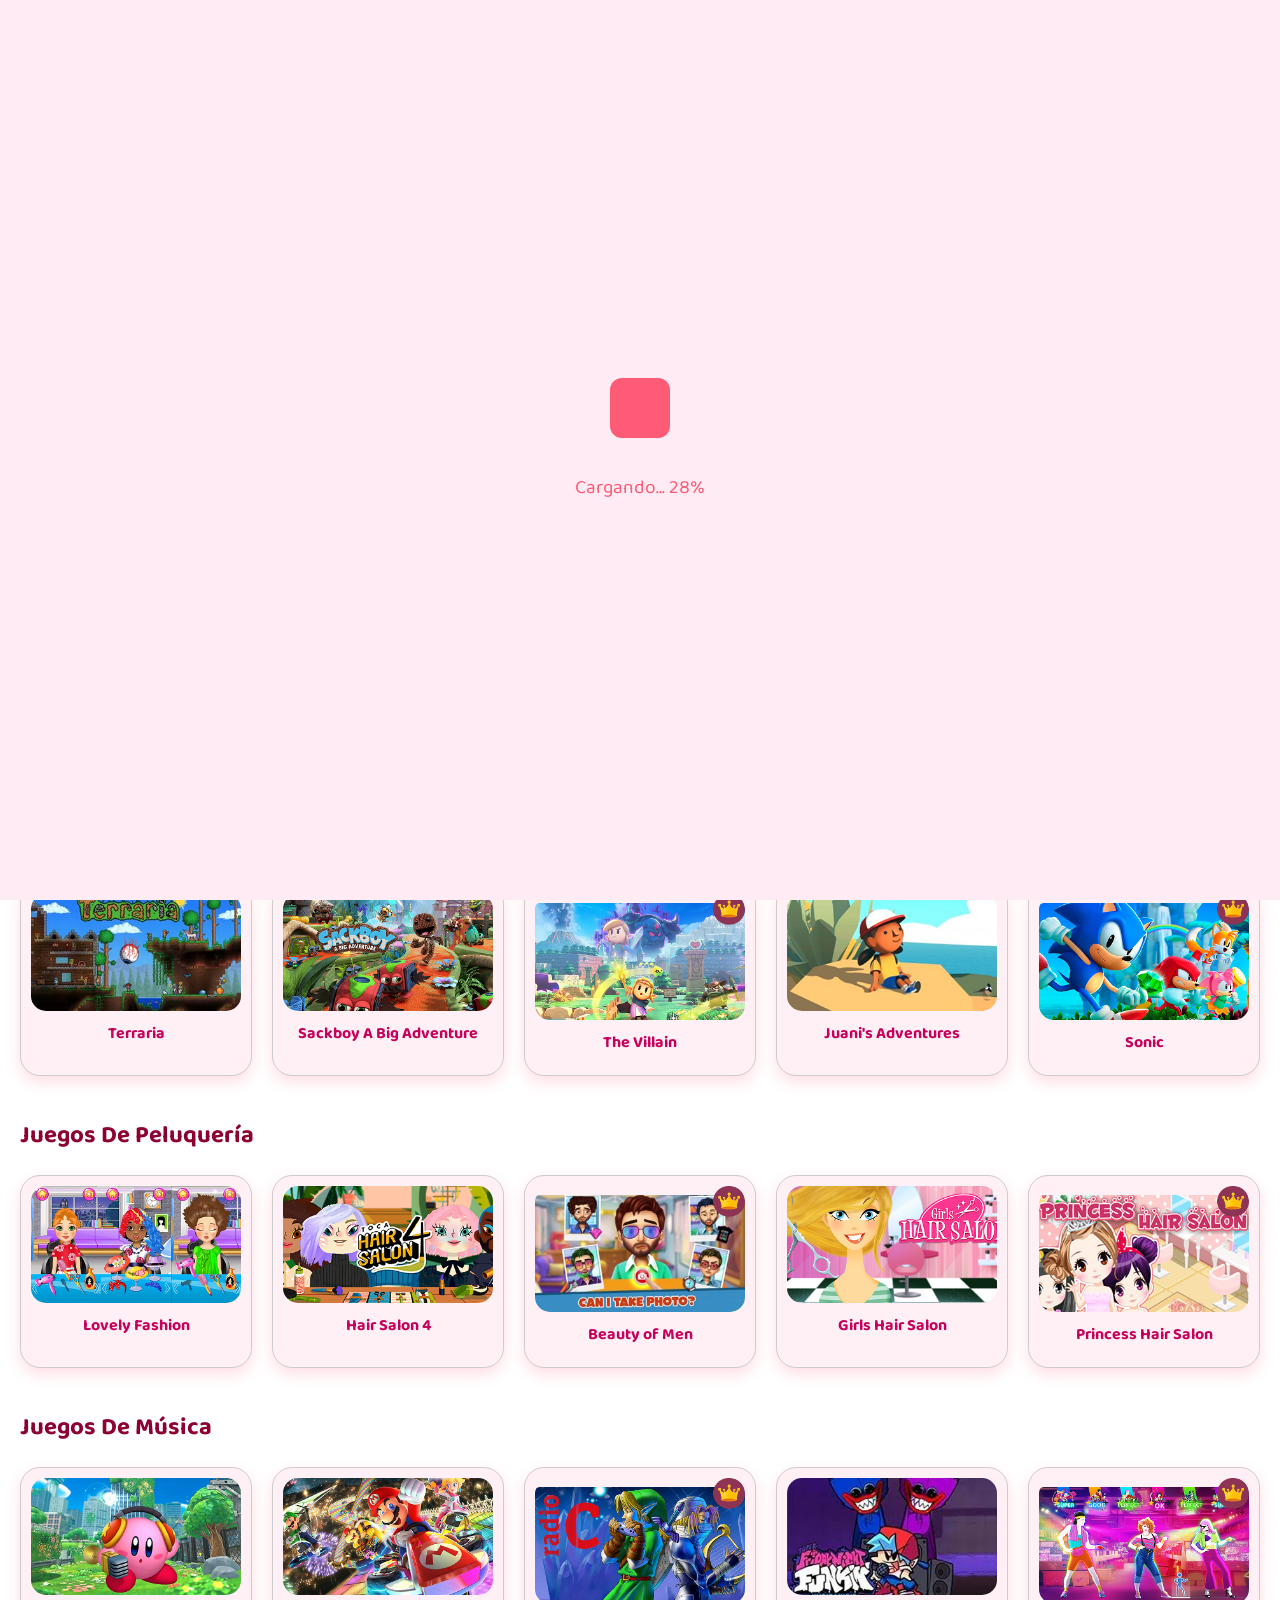
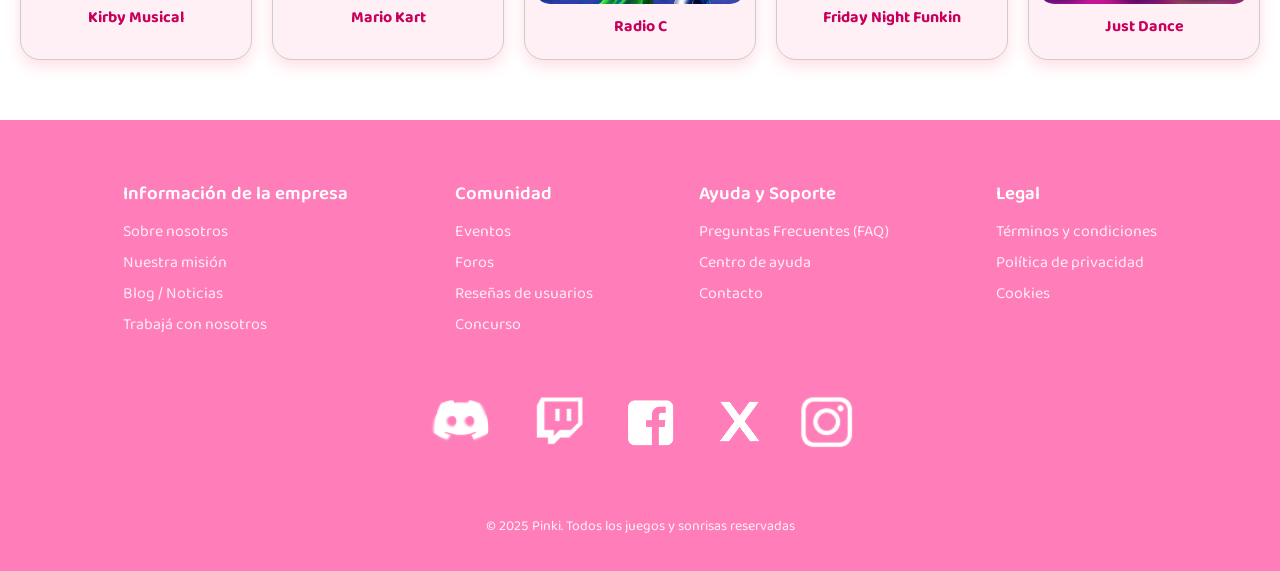
==== commit f5da5fc9: "detalles" ====
--- a/html/index.html
+++ b/html/index.html
@@ -66,7 +66,7 @@
       <div class="game-card">
         <img src="../img/peg.png" alt="Peg Solitaire - Hello Kitty">
         <p>Peg Solitaire - Hello Kitty</p>
-        <button class="play-btn" onclick="location.href='juego.html'">Jugar</button>
+        <button class="play-btn" onclick="location.href='pegSolitarie.html'">Jugar</button>
       </div>
       <div class="game-card">
         <img src="../img/frozenCard.png" alt="Blocka">
